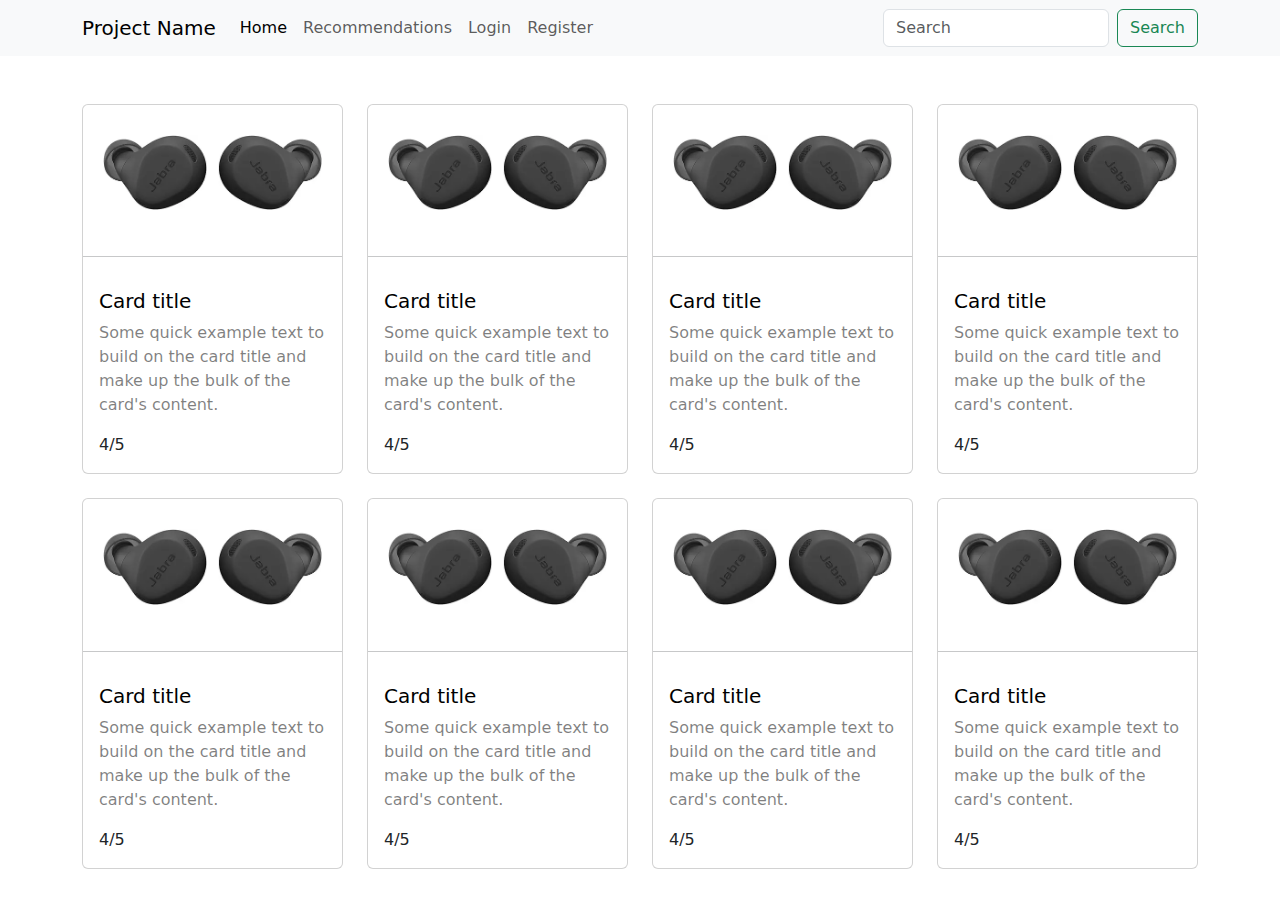
==== index.html @ f09e6f09 "Add files via upload" ====
<!doctype html>
<html lang="en">
  <head>
    <meta charset="utf-8">
    <meta name="viewport" content="width=device-width, initial-scale=1">
    <title>Products</title>
    <link rel="stylesheet" href="./css/index.css">
    <link rel="stylesheet" href="https://cdnjs.cloudflare.com/ajax/libs/font-awesome/6.5.2/css/all.min.css" integrity="sha512-SnH5WK+bZxgPHs44uWIX+LLJAJ9/2PkPKZ5QiAj6Ta86w+fsb2TkcmfRyVX3pBnMFcV7oQPJkl9QevSCWr3W6A==" crossorigin="anonymous" referrerpolicy="no-referrer" />
    <link href="https://cdn.jsdelivr.net/npm/bootstrap@5.3.3/dist/css/bootstrap.min.css" rel="stylesheet" integrity="sha384-QWTKZyjpPEjISv5WaRU9OFeRpok6YctnYmDr5pNlyT2bRjXh0JMhjY6hW+ALEwIH" crossorigin="anonymous">
  </head>
  <body>
    <nav class="navbar navbar-expand-lg bg-body-tertiary">
        <div class="container">
          <a class="navbar-brand" href="#">Project Name</a>
          <button class="navbar-toggler" type="button" data-bs-toggle="collapse" data-bs-target="#navbarSupportedContent" aria-controls="navbarSupportedContent" aria-expanded="false" aria-label="Toggle navigation">
            <span class="navbar-toggler-icon"></span>
          </button>
          <div class="collapse navbar-collapse" id="navbarSupportedContent">
            <ul class="navbar-nav me-auto mb-2 mb-lg-0">
              <li class="nav-item">
                <a class="nav-link active" aria-current="page" href="./index.html">Home</a>
              </li>
              <li class="nav-item">
                <a class="nav-link" href="#">Recommendations</a>
              </li>
              <li class="nav-item">
                <a class="nav-link" href="./login.html">Login</a>
              </li>
              <li class="nav-item">
                <a class="nav-link" href="./register.html">Register</a>
              </li>
            </ul>
            <form class="d-flex" role="search">
              <input class="form-control me-2" type="search" placeholder="Search" aria-label="Search">
              <button class="btn btn-outline-success" type="submit">Search</button>
            </form>
          </div>
        </div>
    </nav>


    <div class="products pt-5 pb-5">
        <div class="container">
            <div class="row">
                <div class="col-md-4 col-lg-3">
                    <div class="card mb-4" style="width: 18rem;">
                        <img src="./images/1.webp" class="card-img-top" alt="product-img">
                        <hr />
                        <div class="card-body">
                          <a href="www.google.com" target="_blank"><h5 class="card-title">Card title</h5></a>
                          <p class="card-text text-black-50">Some quick example text to build on the card title and make up the bulk of the card's content.</p>
                          <div class="rates">
                            <span>
                                <i class="fa-solid fa-star colored"></i>
                                <i class="fa-solid fa-star colored"></i>
                                <i class="fa-solid fa-star colored"></i>
                                <i class="fa-solid fa-star colored"></i>
                                <i class="fa-solid fa-star"></i>
                            </span>
                            <span>4/5</span>
                          </div>
                        </div>
                    </div>
                </div>
                <div class="col-md-4 col-lg-3">
                    <div class="card" style="width: 18rem;">
                        <img src="./images/1.webp" class="card-img-top" alt="product-img">
                        <hr />
                        <div class="card-body">
                          <a href="www.google.com" target="_blank"><h5 class="card-title">Card title</h5></a>
                          <p class="card-text text-black-50">Some quick example text to build on the card title and make up the bulk of the card's content.</p>
                          <div class="rates">
                            <span>
                                <i class="fa-solid fa-star colored"></i>
                                <i class="fa-solid fa-star colored"></i>
                                <i class="fa-solid fa-star colored"></i>
                                <i class="fa-solid fa-star colored"></i>
                                <i class="fa-solid fa-star"></i>
                            </span>
                            <span>4/5</span>
                          </div>
                        </div>
                    </div>
                </div>
                <div class="col-md-4 col-lg-3">
                    <div class="card" style="width: 18rem;">
                        <img src="./images/1.webp" class="card-img-top" alt="product-img">
                        <hr />
                        <div class="card-body">
                          <a href="www.google.com" target="_blank"><h5 class="card-title">Card title</h5></a>
                          <p class="card-text text-black-50">Some quick example text to build on the card title and make up the bulk of the card's content.</p>
                          <div class="rates">
                            <span>
                                <i class="fa-solid fa-star colored"></i>
                                <i class="fa-solid fa-star colored"></i>
                                <i class="fa-solid fa-star colored"></i>
                                <i class="fa-solid fa-star colored"></i>
                                <i class="fa-solid fa-star"></i>
                            </span>
                            <span>4/5</span>
                          </div>
                        </div>
                    </div>
                </div>
                <div class="col-md-4 col-lg-3">
                    <div class="card" style="width: 18rem;">
                        <img src="./images/1.webp" class="card-img-top" alt="product-img">
                        <hr />
                        <div class="card-body">
                          <a href="www.google.com" target="_blank"><h5 class="card-title">Card title</h5></a>
                          <p class="card-text text-black-50">Some quick example text to build on the card title and make up the bulk of the card's content.</p>
                          <div class="rates">
                            <span>
                                <i class="fa-solid fa-star colored"></i>
                                <i class="fa-solid fa-star colored"></i>
                                <i class="fa-solid fa-star colored"></i>
                                <i class="fa-solid fa-star colored"></i>
                                <i class="fa-solid fa-star"></i>
                            </span>
                            <span>4/5</span>
                          </div>
                        </div>
                    </div>
                </div>
                <div class="col-md-4 col-lg-3">
                    <div class="card" style="width: 18rem;">
                        <img src="./images/1.webp" class="card-img-top" alt="product-img">
                        <hr />
                        <div class="card-body">
                          <a href="www.google.com" target="_blank"><h5 class="card-title">Card title</h5></a>
                          <p class="card-text text-black-50">Some quick example text to build on the card title and make up the bulk of the card's content.</p>
                          <div class="rates">
                            <span>
                                <i class="fa-solid fa-star colored"></i>
                                <i class="fa-solid fa-star colored"></i>
                                <i class="fa-solid fa-star colored"></i>
                                <i class="fa-solid fa-star colored"></i>
                                <i class="fa-solid fa-star"></i>
                            </span>
                            <span>4/5</span>
                          </div>
                        </div>
                    </div>
                </div>
                <div class="col-md-4 col-lg-3">
                    <div class="card" style="width: 18rem;">
                        <img src="./images/1.webp" class="card-img-top" alt="product-img">
                        <hr />
                        <div class="card-body">
                          <a href="www.google.com" target="_blank"><h5 class="card-title">Card title</h5></a>
                          <p class="card-text text-black-50">Some quick example text to build on the card title and make up the bulk of the card's content.</p>
                          <div class="rates">
                            <span>
                                <i class="fa-solid fa-star colored"></i>
                                <i class="fa-solid fa-star colored"></i>
                                <i class="fa-solid fa-star colored"></i>
                                <i class="fa-solid fa-star colored"></i>
                                <i class="fa-solid fa-star"></i>
                            </span>
                            <span>4/5</span>
                          </div>
                        </div>
                    </div>
                </div>
                <div class="col-md-4 col-lg-3">
                    <div class="card" style="width: 18rem;">
                        <img src="./images/1.webp" class="card-img-top" alt="product-img">
                        <hr />
                        <div class="card-body">
                          <a href="www.google.com" target="_blank"><h5 class="card-title">Card title</h5></a>
                          <p class="card-text text-black-50">Some quick example text to build on the card title and make up the bulk of the card's content.</p>
                          <div class="rates">
                            <span>
                                <i class="fa-solid fa-star colored"></i>
                                <i class="fa-solid fa-star colored"></i>
                                <i class="fa-solid fa-star colored"></i>
                                <i class="fa-solid fa-star colored"></i>
                                <i class="fa-solid fa-star"></i>
                            </span>
                            <span>4/5</span>
                          </div>
                        </div>
                    </div>
                </div>
                <div class="col-md-4 col-lg-3">
                    <div class="card" style="width: 18rem;">
                        <img src="./images/1.webp" class="card-img-top" alt="product-img">
                        <hr />
                        <div class="card-body">
                          <a href="www.google.com" target="_blank"><h5 class="card-title">Card title</h5></a>
                          <p class="card-text text-black-50">Some quick example text to build on the card title and make up the bulk of the card's content.</p>
                          <div class="rates">
                            <span>
                                <i class="fa-solid fa-star colored"></i>
                                <i class="fa-solid fa-star colored"></i>
                                <i class="fa-solid fa-star colored"></i>
                                <i class="fa-solid fa-star colored"></i>
                                <i class="fa-solid fa-star"></i>
                            </span>
                            <span>4/5</span>
                          </div>
                        </div>
                    </div>
                </div>
            </div>
        </div>
    </div>
    <script src="https://cdn.jsdelivr.net/npm/bootstrap@5.3.3/dist/js/bootstrap.bundle.min.js" integrity="sha384-YvpcrYf0tY3lHB60NNkmXc5s9fDVZLESaAA55NDzOxhy9GkcIdslK1eN7N6jIeHz" crossorigin="anonymous"></script>
  </body>
</html>
---- css/index.css ----
.products .card{
    overflow: hidden;
    transition: 0.5s;
    width: 100% !important;
}
.products .card:hover{
    box-shadow: 0 0 7px 0 #ddd;
}
.products .card img{
    transition: 0.5s;
    /* border-bottom: 1px solid #ddd; */
    padding: 30px 20px;
}

.products .card img:hover{
    transform: scale(1.05);
}
.products .card a{
    text-decoration: none;
    color: black;
    transition: 0.2s;
}
.products .card a:hover{
    color: #0d6efd;
}
.products .card a:focus{
    color: #0d6efd;
    text-decoration: underline;
}
.products .card .rates span i.colored{
    color: gold;
}

@media (max-width:768px){
    .products .card{
        margin-bottom: 16px;
    }
}
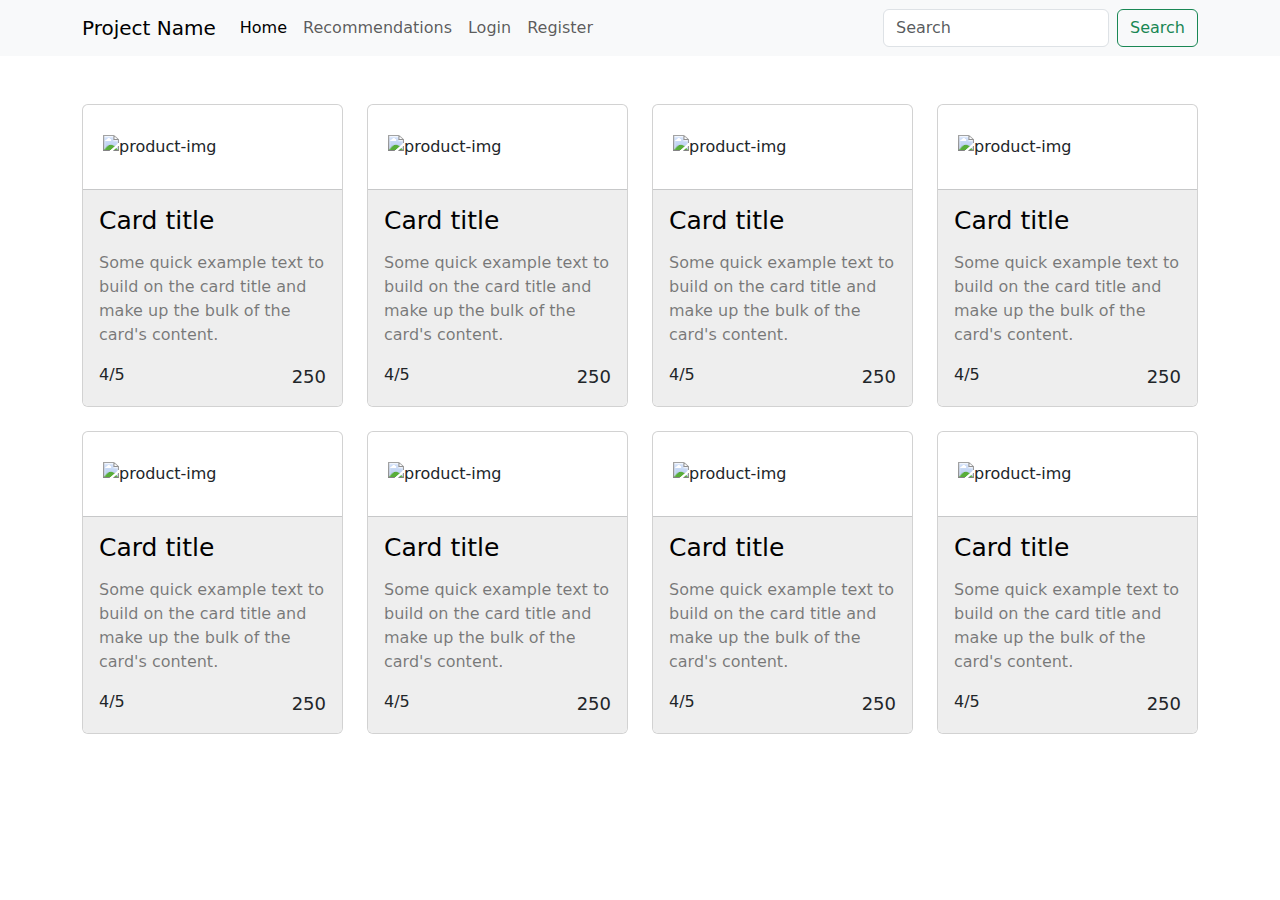
==== commit 342d2b2b: "add product details" ====
--- a/index.html
+++ b/index.html
@@ -47,161 +47,186 @@
                         <img src="./images/1.webp" class="card-img-top" alt="product-img">
                         <hr />
                         <div class="card-body">
-                          <a href="www.google.com" target="_blank"><h5 class="card-title">Card title</h5></a>
-                          <p class="card-text text-black-50">Some quick example text to build on the card title and make up the bulk of the card's content.</p>
-                          <div class="rates">
-                            <span>
-                                <i class="fa-solid fa-star colored"></i>
-                                <i class="fa-solid fa-star colored"></i>
-                                <i class="fa-solid fa-star colored"></i>
-                                <i class="fa-solid fa-star colored"></i>
-                                <i class="fa-solid fa-star"></i>
-                            </span>
-                            <span>4/5</span>
-                          </div>
-                        </div>
-                    </div>
-                </div>
-                <div class="col-md-4 col-lg-3">
-                    <div class="card" style="width: 18rem;">
-                        <img src="./images/1.webp" class="card-img-top" alt="product-img">
-                        <hr />
-                        <div class="card-body">
-                          <a href="www.google.com" target="_blank"><h5 class="card-title">Card title</h5></a>
-                          <p class="card-text text-black-50">Some quick example text to build on the card title and make up the bulk of the card's content.</p>
-                          <div class="rates">
-                            <span>
-                                <i class="fa-solid fa-star colored"></i>
-                                <i class="fa-solid fa-star colored"></i>
-                                <i class="fa-solid fa-star colored"></i>
-                                <i class="fa-solid fa-star colored"></i>
-                                <i class="fa-solid fa-star"></i>
-                            </span>
-                            <span>4/5</span>
-                          </div>
-                        </div>
-                    </div>
-                </div>
-                <div class="col-md-4 col-lg-3">
-                    <div class="card" style="width: 18rem;">
-                        <img src="./images/1.webp" class="card-img-top" alt="product-img">
-                        <hr />
-                        <div class="card-body">
-                          <a href="www.google.com" target="_blank"><h5 class="card-title">Card title</h5></a>
-                          <p class="card-text text-black-50">Some quick example text to build on the card title and make up the bulk of the card's content.</p>
-                          <div class="rates">
-                            <span>
-                                <i class="fa-solid fa-star colored"></i>
-                                <i class="fa-solid fa-star colored"></i>
-                                <i class="fa-solid fa-star colored"></i>
-                                <i class="fa-solid fa-star colored"></i>
-                                <i class="fa-solid fa-star"></i>
-                            </span>
-                            <span>4/5</span>
-                          </div>
-                        </div>
-                    </div>
-                </div>
-                <div class="col-md-4 col-lg-3">
-                    <div class="card" style="width: 18rem;">
-                        <img src="./images/1.webp" class="card-img-top" alt="product-img">
-                        <hr />
-                        <div class="card-body">
-                          <a href="www.google.com" target="_blank"><h5 class="card-title">Card title</h5></a>
-                          <p class="card-text text-black-50">Some quick example text to build on the card title and make up the bulk of the card's content.</p>
-                          <div class="rates">
-                            <span>
-                                <i class="fa-solid fa-star colored"></i>
-                                <i class="fa-solid fa-star colored"></i>
-                                <i class="fa-solid fa-star colored"></i>
-                                <i class="fa-solid fa-star colored"></i>
-                                <i class="fa-solid fa-star"></i>
-                            </span>
-                            <span>4/5</span>
-                          </div>
-                        </div>
-                    </div>
-                </div>
-                <div class="col-md-4 col-lg-3">
-                    <div class="card" style="width: 18rem;">
-                        <img src="./images/1.webp" class="card-img-top" alt="product-img">
-                        <hr />
-                        <div class="card-body">
-                          <a href="www.google.com" target="_blank"><h5 class="card-title">Card title</h5></a>
-                          <p class="card-text text-black-50">Some quick example text to build on the card title and make up the bulk of the card's content.</p>
-                          <div class="rates">
-                            <span>
-                                <i class="fa-solid fa-star colored"></i>
-                                <i class="fa-solid fa-star colored"></i>
-                                <i class="fa-solid fa-star colored"></i>
-                                <i class="fa-solid fa-star colored"></i>
-                                <i class="fa-solid fa-star"></i>
-                            </span>
-                            <span>4/5</span>
-                          </div>
-                        </div>
-                    </div>
-                </div>
-                <div class="col-md-4 col-lg-3">
-                    <div class="card" style="width: 18rem;">
-                        <img src="./images/1.webp" class="card-img-top" alt="product-img">
-                        <hr />
-                        <div class="card-body">
-                          <a href="www.google.com" target="_blank"><h5 class="card-title">Card title</h5></a>
-                          <p class="card-text text-black-50">Some quick example text to build on the card title and make up the bulk of the card's content.</p>
-                          <div class="rates">
-                            <span>
-                                <i class="fa-solid fa-star colored"></i>
-                                <i class="fa-solid fa-star colored"></i>
-                                <i class="fa-solid fa-star colored"></i>
-                                <i class="fa-solid fa-star colored"></i>
-                                <i class="fa-solid fa-star"></i>
-                            </span>
-                            <span>4/5</span>
-                          </div>
-                        </div>
-                    </div>
-                </div>
-                <div class="col-md-4 col-lg-3">
-                    <div class="card" style="width: 18rem;">
-                        <img src="./images/1.webp" class="card-img-top" alt="product-img">
-                        <hr />
-                        <div class="card-body">
-                          <a href="www.google.com" target="_blank"><h5 class="card-title">Card title</h5></a>
-                          <p class="card-text text-black-50">Some quick example text to build on the card title and make up the bulk of the card's content.</p>
-                          <div class="rates">
-                            <span>
-                                <i class="fa-solid fa-star colored"></i>
-                                <i class="fa-solid fa-star colored"></i>
-                                <i class="fa-solid fa-star colored"></i>
-                                <i class="fa-solid fa-star colored"></i>
-                                <i class="fa-solid fa-star"></i>
-                            </span>
-                            <span>4/5</span>
-                          </div>
-                        </div>
-                    </div>
-                </div>
-                <div class="col-md-4 col-lg-3">
-                    <div class="card" style="width: 18rem;">
-                        <img src="./images/1.webp" class="card-img-top" alt="product-img">
-                        <hr />
-                        <div class="card-body">
-                          <a href="www.google.com" target="_blank"><h5 class="card-title">Card title</h5></a>
-                          <p class="card-text text-black-50">Some quick example text to build on the card title and make up the bulk of the card's content.</p>
-                          <div class="rates">
-                            <span>
-                                <i class="fa-solid fa-star colored"></i>
-                                <i class="fa-solid fa-star colored"></i>
-                                <i class="fa-solid fa-star colored"></i>
-                                <i class="fa-solid fa-star colored"></i>
-                                <i class="fa-solid fa-star"></i>
-                            </span>
-                            <span>4/5</span>
-                          </div>
-                        </div>
-                    </div>
-                </div>
+                          <a href="./product.html"><h5 class="card-title">Card title</h5></a>
+                          <p class="card-text text-black-50">Some quick example text to build on the card title and make up the bulk of the card's content.</p>
+                          <div class="d-flex justify-content-between">
+                            <div class="rates">
+                              <span>
+                                  <i class="fa-solid fa-star colored"></i>
+                                  <i class="fa-solid fa-star colored"></i>
+                                  <i class="fa-solid fa-star colored"></i>
+                                  <i class="fa-solid fa-star colored"></i>
+                                  <i class="fa-solid fa-star"></i>
+                              </span>
+                              <span>4/5</span>
+                            </div>
+                            <div class="price">250 <i class="fa-solid fa-dollar-sign"></i></div>
+                          </div>
+                        </div>
+                    </div>
+                </div>
+                <div class="col-md-4 col-lg-3">
+                    <div class="card mb-4" style="width: 18rem;">
+                        <img src="./images/1.webp" class="card-img-top" alt="product-img">
+                        <hr />
+                        <div class="card-body">
+                          <a href="./product.html"><h5 class="card-title">Card title</h5></a>
+                          <p class="card-text text-black-50">Some quick example text to build on the card title and make up the bulk of the card's content.</p>
+                          <div class="d-flex justify-content-between">
+                            <div class="rates">
+                              <span>
+                                  <i class="fa-solid fa-star colored"></i>
+                                  <i class="fa-solid fa-star colored"></i>
+                                  <i class="fa-solid fa-star colored"></i>
+                                  <i class="fa-solid fa-star colored"></i>
+                                  <i class="fa-solid fa-star"></i>
+                              </span>
+                              <span>4/5</span>
+                            </div>
+                            <div class="price">250 <i class="fa-solid fa-dollar-sign"></i></div>
+                          </div>
+                        </div>
+                    </div>
+                </div>
+                <div class="col-md-4 col-lg-3">
+                    <div class="card mb-4" style="width: 18rem;">
+                        <img src="./images/1.webp" class="card-img-top" alt="product-img">
+                        <hr />
+                        <div class="card-body">
+                          <a href="./product.html"><h5 class="card-title">Card title</h5></a>
+                          <p class="card-text text-black-50">Some quick example text to build on the card title and make up the bulk of the card's content.</p>
+                          <div class="d-flex justify-content-between">
+                            <div class="rates">
+                              <span>
+                                  <i class="fa-solid fa-star colored"></i>
+                                  <i class="fa-solid fa-star colored"></i>
+                                  <i class="fa-solid fa-star colored"></i>
+                                  <i class="fa-solid fa-star colored"></i>
+                                  <i class="fa-solid fa-star"></i>
+                              </span>
+                              <span>4/5</span>
+                            </div>
+                            <div class="price">250 <i class="fa-solid fa-dollar-sign"></i></div>
+                          </div>
+                        </div>
+                    </div>
+                </div>
+                <div class="col-md-4 col-lg-3">
+                    <div class="card mb-4" style="width: 18rem;">
+                        <img src="./images/1.webp" class="card-img-top" alt="product-img">
+                        <hr />
+                        <div class="card-body">
+                          <a href="./product.html"><h5 class="card-title">Card title</h5></a>
+                          <p class="card-text text-black-50">Some quick example text to build on the card title and make up the bulk of the card's content.</p>
+                          <div class="d-flex justify-content-between">
+                            <div class="rates">
+                              <span>
+                                  <i class="fa-solid fa-star colored"></i>
+                                  <i class="fa-solid fa-star colored"></i>
+                                  <i class="fa-solid fa-star colored"></i>
+                                  <i class="fa-solid fa-star colored"></i>
+                                  <i class="fa-solid fa-star"></i>
+                              </span>
+                              <span>4/5</span>
+                            </div>
+                            <div class="price">250 <i class="fa-solid fa-dollar-sign"></i></div>
+                          </div>
+                        </div>
+                    </div>
+                </div>
+                <div class="col-md-4 col-lg-3">
+                    <div class="card mb-4" style="width: 18rem;">
+                        <img src="./images/1.webp" class="card-img-top" alt="product-img">
+                        <hr />
+                        <div class="card-body">
+                          <a href="./product.html"><h5 class="card-title">Card title</h5></a>
+                          <p class="card-text text-black-50">Some quick example text to build on the card title and make up the bulk of the card's content.</p>
+                          <div class="d-flex justify-content-between">
+                            <div class="rates">
+                              <span>
+                                  <i class="fa-solid fa-star colored"></i>
+                                  <i class="fa-solid fa-star colored"></i>
+                                  <i class="fa-solid fa-star colored"></i>
+                                  <i class="fa-solid fa-star colored"></i>
+                                  <i class="fa-solid fa-star"></i>
+                              </span>
+                              <span>4/5</span>
+                            </div>
+                            <div class="price">250 <i class="fa-solid fa-dollar-sign"></i></div>
+                          </div>
+                        </div>
+                    </div>
+                </div>
+                <div class="col-md-4 col-lg-3">
+                    <div class="card mb-4" style="width: 18rem;">
+                        <img src="./images/1.webp" class="card-img-top" alt="product-img">
+                        <hr />
+                        <div class="card-body">
+                          <a href="./product.html"><h5 class="card-title">Card title</h5></a>
+                          <p class="card-text text-black-50">Some quick example text to build on the card title and make up the bulk of the card's content.</p>
+                          <div class="d-flex justify-content-between">
+                            <div class="rates">
+                              <span>
+                                  <i class="fa-solid fa-star colored"></i>
+                                  <i class="fa-solid fa-star colored"></i>
+                                  <i class="fa-solid fa-star colored"></i>
+                                  <i class="fa-solid fa-star colored"></i>
+                                  <i class="fa-solid fa-star"></i>
+                              </span>
+                              <span>4/5</span>
+                            </div>
+                            <div class="price">250 <i class="fa-solid fa-dollar-sign"></i></div>
+                          </div>
+                        </div>
+                    </div>
+                </div>
+                <div class="col-md-4 col-lg-3">
+                    <div class="card mb-4" style="width: 18rem;">
+                        <img src="./images/1.webp" class="card-img-top" alt="product-img">
+                        <hr />
+                        <div class="card-body">
+                          <a href="./product.html"><h5 class="card-title">Card title</h5></a>
+                          <p class="card-text text-black-50">Some quick example text to build on the card title and make up the bulk of the card's content.</p>
+                          <div class="d-flex justify-content-between">
+                            <div class="rates">
+                              <span>
+                                  <i class="fa-solid fa-star colored"></i>
+                                  <i class="fa-solid fa-star colored"></i>
+                                  <i class="fa-solid fa-star colored"></i>
+                                  <i class="fa-solid fa-star colored"></i>
+                                  <i class="fa-solid fa-star"></i>
+                              </span>
+                              <span>4/5</span>
+                            </div>
+                            <div class="price">250 <i class="fa-solid fa-dollar-sign"></i></div>
+                          </div>
+                        </div>
+                    </div>
+                </div>
+                <div class="col-md-4 col-lg-3">
+                    <div class="card mb-4" style="width: 18rem;">
+                        <img src="./images/1.webp" class="card-img-top" alt="product-img">
+                        <hr />
+                        <div class="card-body">
+                          <a href="./product.html"><h5 class="card-title">Card title</h5></a>
+                          <p class="card-text text-black-50">Some quick example text to build on the card title and make up the bulk of the card's content.</p>
+                          <div class="d-flex justify-content-between">
+                            <div class="rates">
+                              <span>
+                                  <i class="fa-solid fa-star colored"></i>
+                                  <i class="fa-solid fa-star colored"></i>
+                                  <i class="fa-solid fa-star colored"></i>
+                                  <i class="fa-solid fa-star colored"></i>
+                                  <i class="fa-solid fa-star"></i>
+                              </span>
+                              <span>4/5</span>
+                            </div>
+                            <div class="price">250 <i class="fa-solid fa-dollar-sign"></i></div>
+                          </div>
+                        </div>
+                    </div>
+                </div>
+                
             </div>
         </div>
     </div>
--- a/css/index.css
+++ b/css/index.css
@@ -11,9 +11,14 @@
     /* border-bottom: 1px solid #ddd; */
     padding: 30px 20px;
 }
-
 .products .card img:hover{
     transform: scale(1.05);
+}
+.products .card hr{
+    margin: 0 !important;
+}
+.products .card .card-body{
+    background-color: #eee;
 }
 .products .card a{
     text-decoration: none;
@@ -22,10 +27,14 @@
 }
 .products .card a:hover{
     color: #0d6efd;
+    text-decoration: underline;
 }
-.products .card a:focus{
-    color: #0d6efd;
-    text-decoration: underline;
+.products .card a h5{
+    font-size: 25px;
+    margin-bottom: 15px;
+}
+.products .card .price{
+    font-size: 18px;
 }
 .products .card .rates span i.colored{
     color: gold;
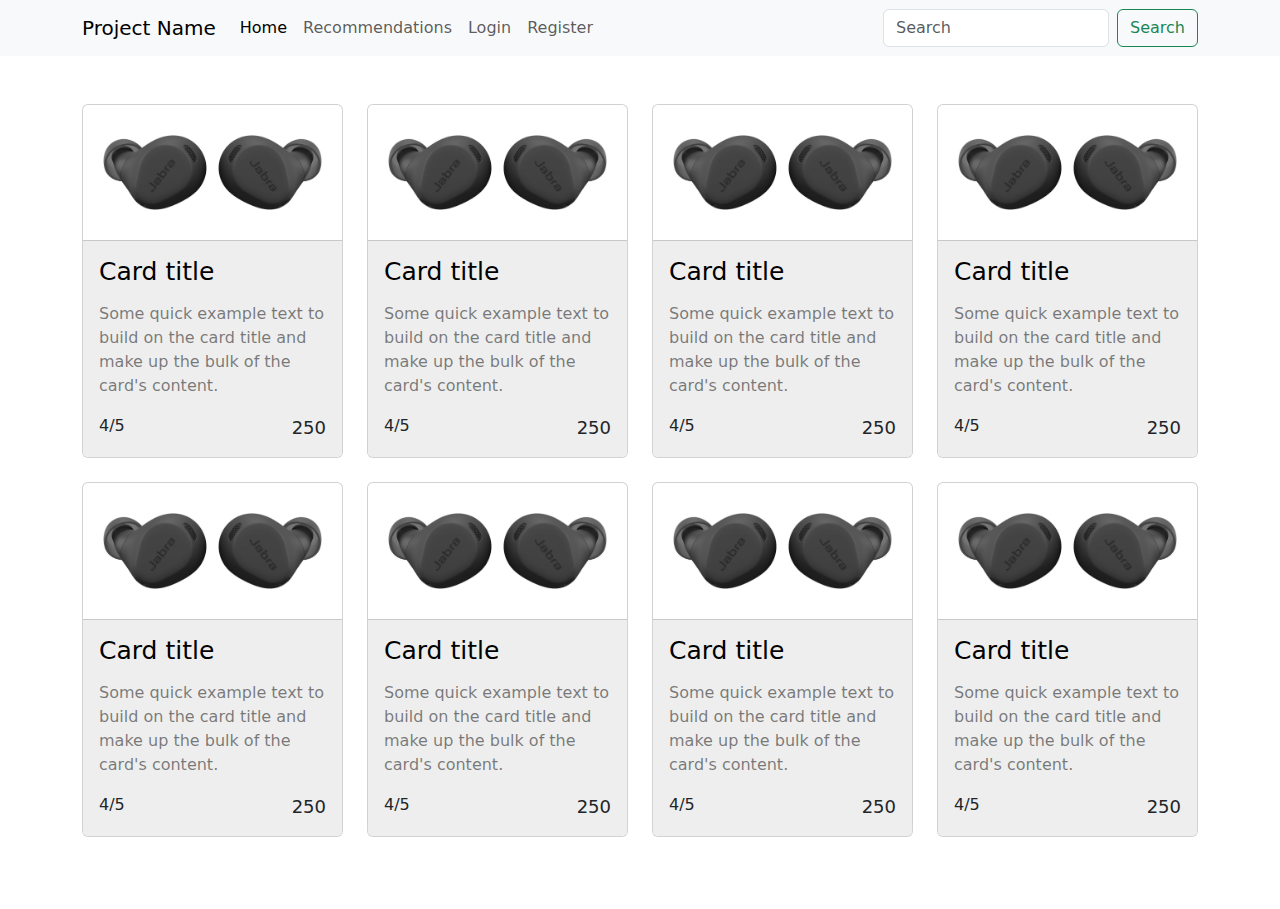
==== commit 2b91c367: "change img path" ====
--- a/index.html
+++ b/index.html
@@ -44,168 +44,168 @@
             <div class="row">
                 <div class="col-md-4 col-lg-3">
                     <div class="card mb-4" style="width: 18rem;">
-                        <img src="./images/1.webp" class="card-img-top" alt="product-img">
-                        <hr />
-                        <div class="card-body">
-                          <a href="./product.html"><h5 class="card-title">Card title</h5></a>
-                          <p class="card-text text-black-50">Some quick example text to build on the card title and make up the bulk of the card's content.</p>
-                          <div class="d-flex justify-content-between">
-                            <div class="rates">
-                              <span>
-                                  <i class="fa-solid fa-star colored"></i>
-                                  <i class="fa-solid fa-star colored"></i>
-                                  <i class="fa-solid fa-star colored"></i>
-                                  <i class="fa-solid fa-star colored"></i>
-                                  <i class="fa-solid fa-star"></i>
-                              </span>
-                              <span>4/5</span>
-                            </div>
-                            <div class="price">250 <i class="fa-solid fa-dollar-sign"></i></div>
-                          </div>
-                        </div>
-                    </div>
-                </div>
-                <div class="col-md-4 col-lg-3">
-                    <div class="card mb-4" style="width: 18rem;">
-                        <img src="./images/1.webp" class="card-img-top" alt="product-img">
-                        <hr />
-                        <div class="card-body">
-                          <a href="./product.html"><h5 class="card-title">Card title</h5></a>
-                          <p class="card-text text-black-50">Some quick example text to build on the card title and make up the bulk of the card's content.</p>
-                          <div class="d-flex justify-content-between">
-                            <div class="rates">
-                              <span>
-                                  <i class="fa-solid fa-star colored"></i>
-                                  <i class="fa-solid fa-star colored"></i>
-                                  <i class="fa-solid fa-star colored"></i>
-                                  <i class="fa-solid fa-star colored"></i>
-                                  <i class="fa-solid fa-star"></i>
-                              </span>
-                              <span>4/5</span>
-                            </div>
-                            <div class="price">250 <i class="fa-solid fa-dollar-sign"></i></div>
-                          </div>
-                        </div>
-                    </div>
-                </div>
-                <div class="col-md-4 col-lg-3">
-                    <div class="card mb-4" style="width: 18rem;">
-                        <img src="./images/1.webp" class="card-img-top" alt="product-img">
-                        <hr />
-                        <div class="card-body">
-                          <a href="./product.html"><h5 class="card-title">Card title</h5></a>
-                          <p class="card-text text-black-50">Some quick example text to build on the card title and make up the bulk of the card's content.</p>
-                          <div class="d-flex justify-content-between">
-                            <div class="rates">
-                              <span>
-                                  <i class="fa-solid fa-star colored"></i>
-                                  <i class="fa-solid fa-star colored"></i>
-                                  <i class="fa-solid fa-star colored"></i>
-                                  <i class="fa-solid fa-star colored"></i>
-                                  <i class="fa-solid fa-star"></i>
-                              </span>
-                              <span>4/5</span>
-                            </div>
-                            <div class="price">250 <i class="fa-solid fa-dollar-sign"></i></div>
-                          </div>
-                        </div>
-                    </div>
-                </div>
-                <div class="col-md-4 col-lg-3">
-                    <div class="card mb-4" style="width: 18rem;">
-                        <img src="./images/1.webp" class="card-img-top" alt="product-img">
-                        <hr />
-                        <div class="card-body">
-                          <a href="./product.html"><h5 class="card-title">Card title</h5></a>
-                          <p class="card-text text-black-50">Some quick example text to build on the card title and make up the bulk of the card's content.</p>
-                          <div class="d-flex justify-content-between">
-                            <div class="rates">
-                              <span>
-                                  <i class="fa-solid fa-star colored"></i>
-                                  <i class="fa-solid fa-star colored"></i>
-                                  <i class="fa-solid fa-star colored"></i>
-                                  <i class="fa-solid fa-star colored"></i>
-                                  <i class="fa-solid fa-star"></i>
-                              </span>
-                              <span>4/5</span>
-                            </div>
-                            <div class="price">250 <i class="fa-solid fa-dollar-sign"></i></div>
-                          </div>
-                        </div>
-                    </div>
-                </div>
-                <div class="col-md-4 col-lg-3">
-                    <div class="card mb-4" style="width: 18rem;">
-                        <img src="./images/1.webp" class="card-img-top" alt="product-img">
-                        <hr />
-                        <div class="card-body">
-                          <a href="./product.html"><h5 class="card-title">Card title</h5></a>
-                          <p class="card-text text-black-50">Some quick example text to build on the card title and make up the bulk of the card's content.</p>
-                          <div class="d-flex justify-content-between">
-                            <div class="rates">
-                              <span>
-                                  <i class="fa-solid fa-star colored"></i>
-                                  <i class="fa-solid fa-star colored"></i>
-                                  <i class="fa-solid fa-star colored"></i>
-                                  <i class="fa-solid fa-star colored"></i>
-                                  <i class="fa-solid fa-star"></i>
-                              </span>
-                              <span>4/5</span>
-                            </div>
-                            <div class="price">250 <i class="fa-solid fa-dollar-sign"></i></div>
-                          </div>
-                        </div>
-                    </div>
-                </div>
-                <div class="col-md-4 col-lg-3">
-                    <div class="card mb-4" style="width: 18rem;">
-                        <img src="./images/1.webp" class="card-img-top" alt="product-img">
-                        <hr />
-                        <div class="card-body">
-                          <a href="./product.html"><h5 class="card-title">Card title</h5></a>
-                          <p class="card-text text-black-50">Some quick example text to build on the card title and make up the bulk of the card's content.</p>
-                          <div class="d-flex justify-content-between">
-                            <div class="rates">
-                              <span>
-                                  <i class="fa-solid fa-star colored"></i>
-                                  <i class="fa-solid fa-star colored"></i>
-                                  <i class="fa-solid fa-star colored"></i>
-                                  <i class="fa-solid fa-star colored"></i>
-                                  <i class="fa-solid fa-star"></i>
-                              </span>
-                              <span>4/5</span>
-                            </div>
-                            <div class="price">250 <i class="fa-solid fa-dollar-sign"></i></div>
-                          </div>
-                        </div>
-                    </div>
-                </div>
-                <div class="col-md-4 col-lg-3">
-                    <div class="card mb-4" style="width: 18rem;">
-                        <img src="./images/1.webp" class="card-img-top" alt="product-img">
-                        <hr />
-                        <div class="card-body">
-                          <a href="./product.html"><h5 class="card-title">Card title</h5></a>
-                          <p class="card-text text-black-50">Some quick example text to build on the card title and make up the bulk of the card's content.</p>
-                          <div class="d-flex justify-content-between">
-                            <div class="rates">
-                              <span>
-                                  <i class="fa-solid fa-star colored"></i>
-                                  <i class="fa-solid fa-star colored"></i>
-                                  <i class="fa-solid fa-star colored"></i>
-                                  <i class="fa-solid fa-star colored"></i>
-                                  <i class="fa-solid fa-star"></i>
-                              </span>
-                              <span>4/5</span>
-                            </div>
-                            <div class="price">250 <i class="fa-solid fa-dollar-sign"></i></div>
-                          </div>
-                        </div>
-                    </div>
-                </div>
-                <div class="col-md-4 col-lg-3">
-                    <div class="card mb-4" style="width: 18rem;">
-                        <img src="./images/1.webp" class="card-img-top" alt="product-img">
+                        <img src="./images/1.jpg" class="card-img-top" alt="product-img">
+                        <hr />
+                        <div class="card-body">
+                          <a href="./product.html"><h5 class="card-title">Card title</h5></a>
+                          <p class="card-text text-black-50">Some quick example text to build on the card title and make up the bulk of the card's content.</p>
+                          <div class="d-flex justify-content-between">
+                            <div class="rates">
+                              <span>
+                                  <i class="fa-solid fa-star colored"></i>
+                                  <i class="fa-solid fa-star colored"></i>
+                                  <i class="fa-solid fa-star colored"></i>
+                                  <i class="fa-solid fa-star colored"></i>
+                                  <i class="fa-solid fa-star"></i>
+                              </span>
+                              <span>4/5</span>
+                            </div>
+                            <div class="price">250 <i class="fa-solid fa-dollar-sign"></i></div>
+                          </div>
+                        </div>
+                    </div>
+                </div>
+                <div class="col-md-4 col-lg-3">
+                    <div class="card mb-4" style="width: 18rem;">
+                        <img src="./images/1.jpg" class="card-img-top" alt="product-img">
+                        <hr />
+                        <div class="card-body">
+                          <a href="./product.html"><h5 class="card-title">Card title</h5></a>
+                          <p class="card-text text-black-50">Some quick example text to build on the card title and make up the bulk of the card's content.</p>
+                          <div class="d-flex justify-content-between">
+                            <div class="rates">
+                              <span>
+                                  <i class="fa-solid fa-star colored"></i>
+                                  <i class="fa-solid fa-star colored"></i>
+                                  <i class="fa-solid fa-star colored"></i>
+                                  <i class="fa-solid fa-star colored"></i>
+                                  <i class="fa-solid fa-star"></i>
+                              </span>
+                              <span>4/5</span>
+                            </div>
+                            <div class="price">250 <i class="fa-solid fa-dollar-sign"></i></div>
+                          </div>
+                        </div>
+                    </div>
+                </div>
+                <div class="col-md-4 col-lg-3">
+                    <div class="card mb-4" style="width: 18rem;">
+                        <img src="./images/1.jpg" class="card-img-top" alt="product-img">
+                        <hr />
+                        <div class="card-body">
+                          <a href="./product.html"><h5 class="card-title">Card title</h5></a>
+                          <p class="card-text text-black-50">Some quick example text to build on the card title and make up the bulk of the card's content.</p>
+                          <div class="d-flex justify-content-between">
+                            <div class="rates">
+                              <span>
+                                  <i class="fa-solid fa-star colored"></i>
+                                  <i class="fa-solid fa-star colored"></i>
+                                  <i class="fa-solid fa-star colored"></i>
+                                  <i class="fa-solid fa-star colored"></i>
+                                  <i class="fa-solid fa-star"></i>
+                              </span>
+                              <span>4/5</span>
+                            </div>
+                            <div class="price">250 <i class="fa-solid fa-dollar-sign"></i></div>
+                          </div>
+                        </div>
+                    </div>
+                </div>
+                <div class="col-md-4 col-lg-3">
+                    <div class="card mb-4" style="width: 18rem;">
+                        <img src="./images/1.jpg" class="card-img-top" alt="product-img">
+                        <hr />
+                        <div class="card-body">
+                          <a href="./product.html"><h5 class="card-title">Card title</h5></a>
+                          <p class="card-text text-black-50">Some quick example text to build on the card title and make up the bulk of the card's content.</p>
+                          <div class="d-flex justify-content-between">
+                            <div class="rates">
+                              <span>
+                                  <i class="fa-solid fa-star colored"></i>
+                                  <i class="fa-solid fa-star colored"></i>
+                                  <i class="fa-solid fa-star colored"></i>
+                                  <i class="fa-solid fa-star colored"></i>
+                                  <i class="fa-solid fa-star"></i>
+                              </span>
+                              <span>4/5</span>
+                            </div>
+                            <div class="price">250 <i class="fa-solid fa-dollar-sign"></i></div>
+                          </div>
+                        </div>
+                    </div>
+                </div>
+                <div class="col-md-4 col-lg-3">
+                    <div class="card mb-4" style="width: 18rem;">
+                        <img src="./images/1.jpg" class="card-img-top" alt="product-img">
+                        <hr />
+                        <div class="card-body">
+                          <a href="./product.html"><h5 class="card-title">Card title</h5></a>
+                          <p class="card-text text-black-50">Some quick example text to build on the card title and make up the bulk of the card's content.</p>
+                          <div class="d-flex justify-content-between">
+                            <div class="rates">
+                              <span>
+                                  <i class="fa-solid fa-star colored"></i>
+                                  <i class="fa-solid fa-star colored"></i>
+                                  <i class="fa-solid fa-star colored"></i>
+                                  <i class="fa-solid fa-star colored"></i>
+                                  <i class="fa-solid fa-star"></i>
+                              </span>
+                              <span>4/5</span>
+                            </div>
+                            <div class="price">250 <i class="fa-solid fa-dollar-sign"></i></div>
+                          </div>
+                        </div>
+                    </div>
+                </div>
+                <div class="col-md-4 col-lg-3">
+                    <div class="card mb-4" style="width: 18rem;">
+                        <img src="./images/1.jpg" class="card-img-top" alt="product-img">
+                        <hr />
+                        <div class="card-body">
+                          <a href="./product.html"><h5 class="card-title">Card title</h5></a>
+                          <p class="card-text text-black-50">Some quick example text to build on the card title and make up the bulk of the card's content.</p>
+                          <div class="d-flex justify-content-between">
+                            <div class="rates">
+                              <span>
+                                  <i class="fa-solid fa-star colored"></i>
+                                  <i class="fa-solid fa-star colored"></i>
+                                  <i class="fa-solid fa-star colored"></i>
+                                  <i class="fa-solid fa-star colored"></i>
+                                  <i class="fa-solid fa-star"></i>
+                              </span>
+                              <span>4/5</span>
+                            </div>
+                            <div class="price">250 <i class="fa-solid fa-dollar-sign"></i></div>
+                          </div>
+                        </div>
+                    </div>
+                </div>
+                <div class="col-md-4 col-lg-3">
+                    <div class="card mb-4" style="width: 18rem;">
+                        <img src="./images/1.jpg" class="card-img-top" alt="product-img">
+                        <hr />
+                        <div class="card-body">
+                          <a href="./product.html"><h5 class="card-title">Card title</h5></a>
+                          <p class="card-text text-black-50">Some quick example text to build on the card title and make up the bulk of the card's content.</p>
+                          <div class="d-flex justify-content-between">
+                            <div class="rates">
+                              <span>
+                                  <i class="fa-solid fa-star colored"></i>
+                                  <i class="fa-solid fa-star colored"></i>
+                                  <i class="fa-solid fa-star colored"></i>
+                                  <i class="fa-solid fa-star colored"></i>
+                                  <i class="fa-solid fa-star"></i>
+                              </span>
+                              <span>4/5</span>
+                            </div>
+                            <div class="price">250 <i class="fa-solid fa-dollar-sign"></i></div>
+                          </div>
+                        </div>
+                    </div>
+                </div>
+                <div class="col-md-4 col-lg-3">
+                    <div class="card mb-4" style="width: 18rem;">
+                        <img src="./images/1.jpg" class="card-img-top" alt="product-img">
                         <hr />
                         <div class="card-body">
                           <a href="./product.html"><h5 class="card-title">Card title</h5></a>
